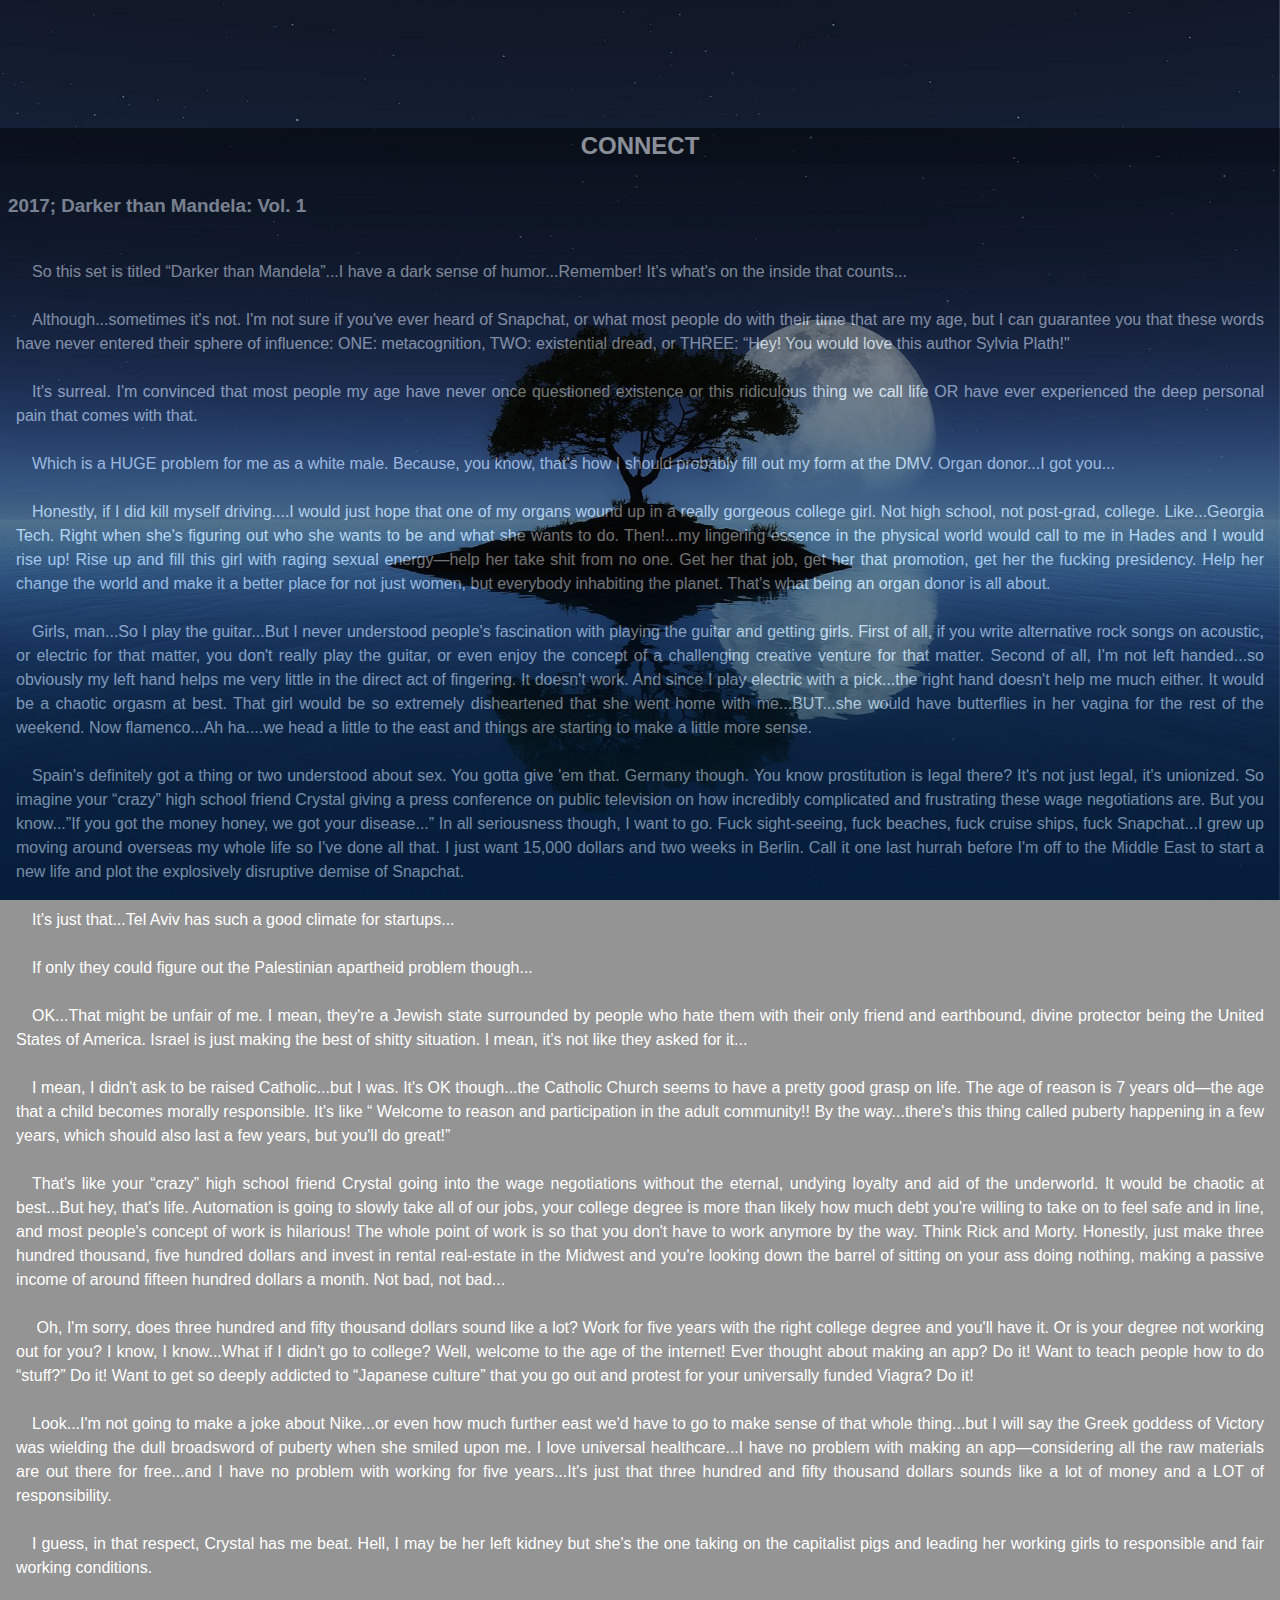
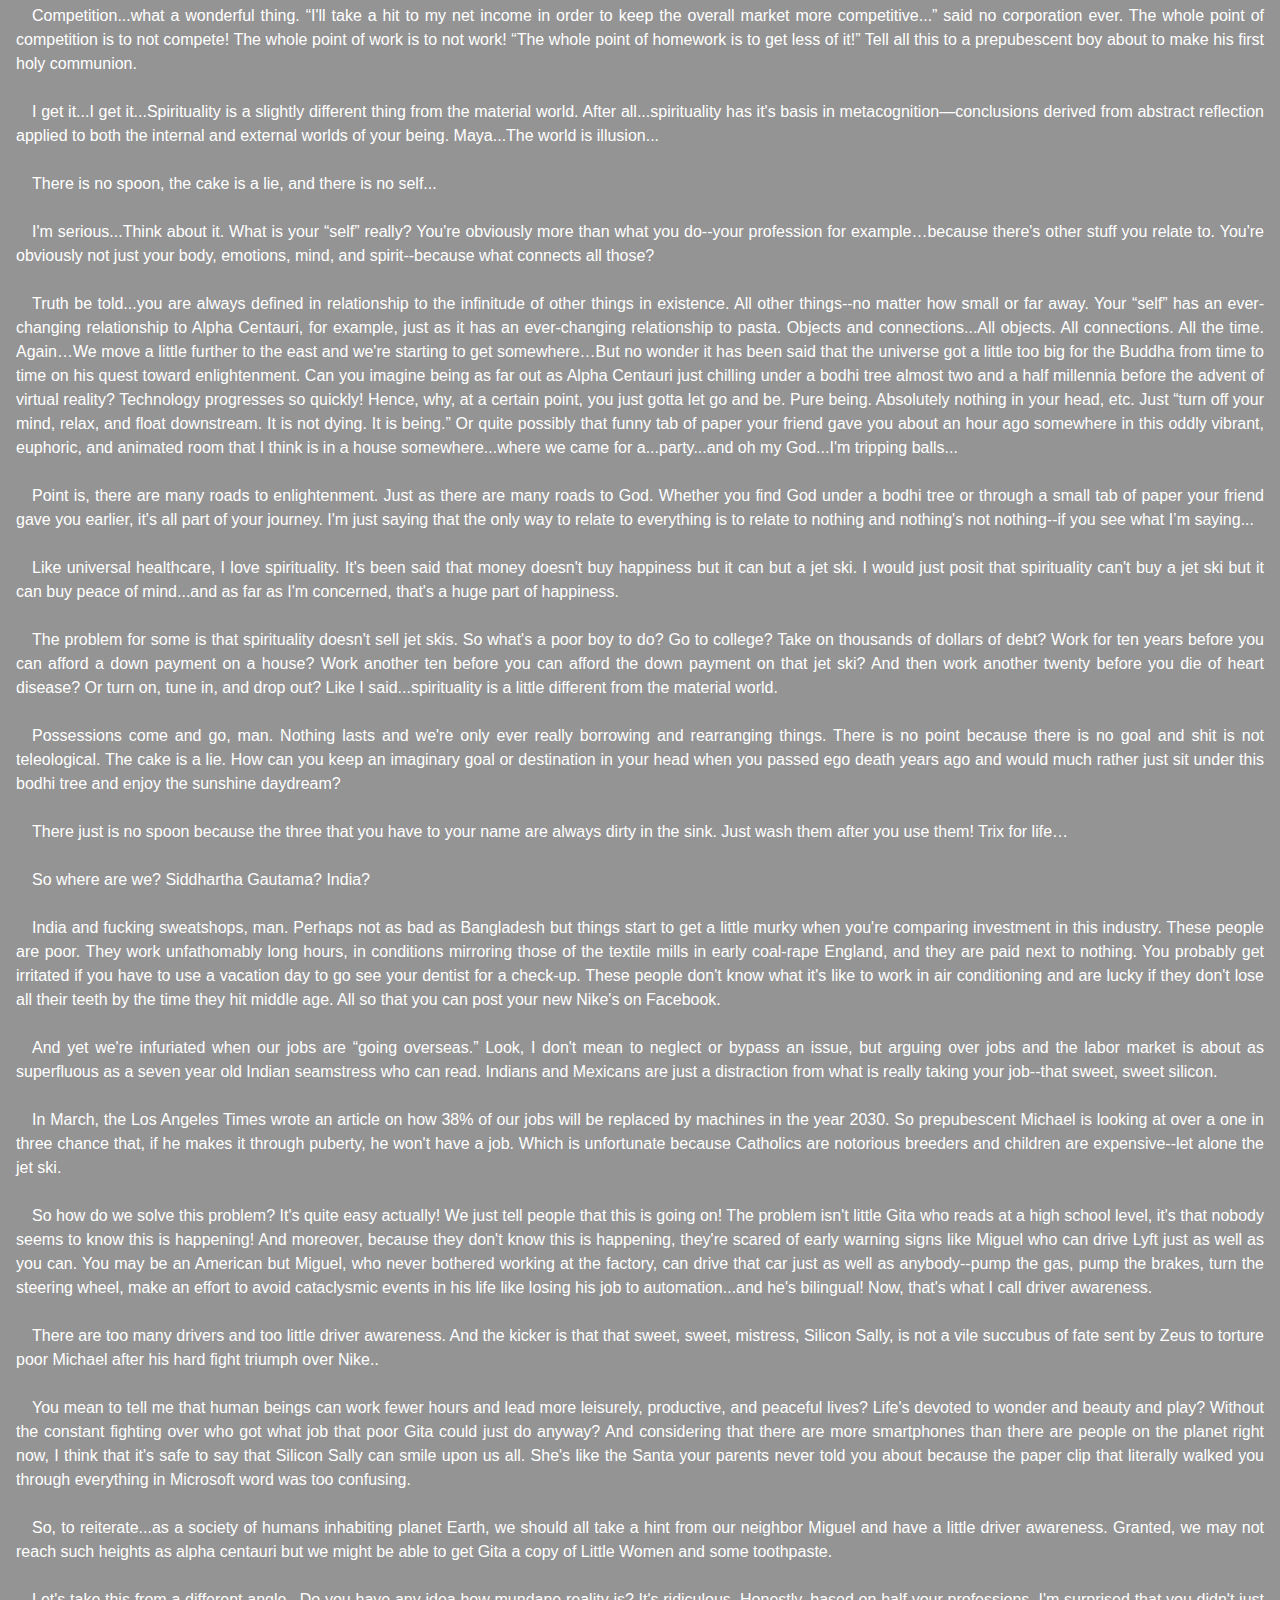
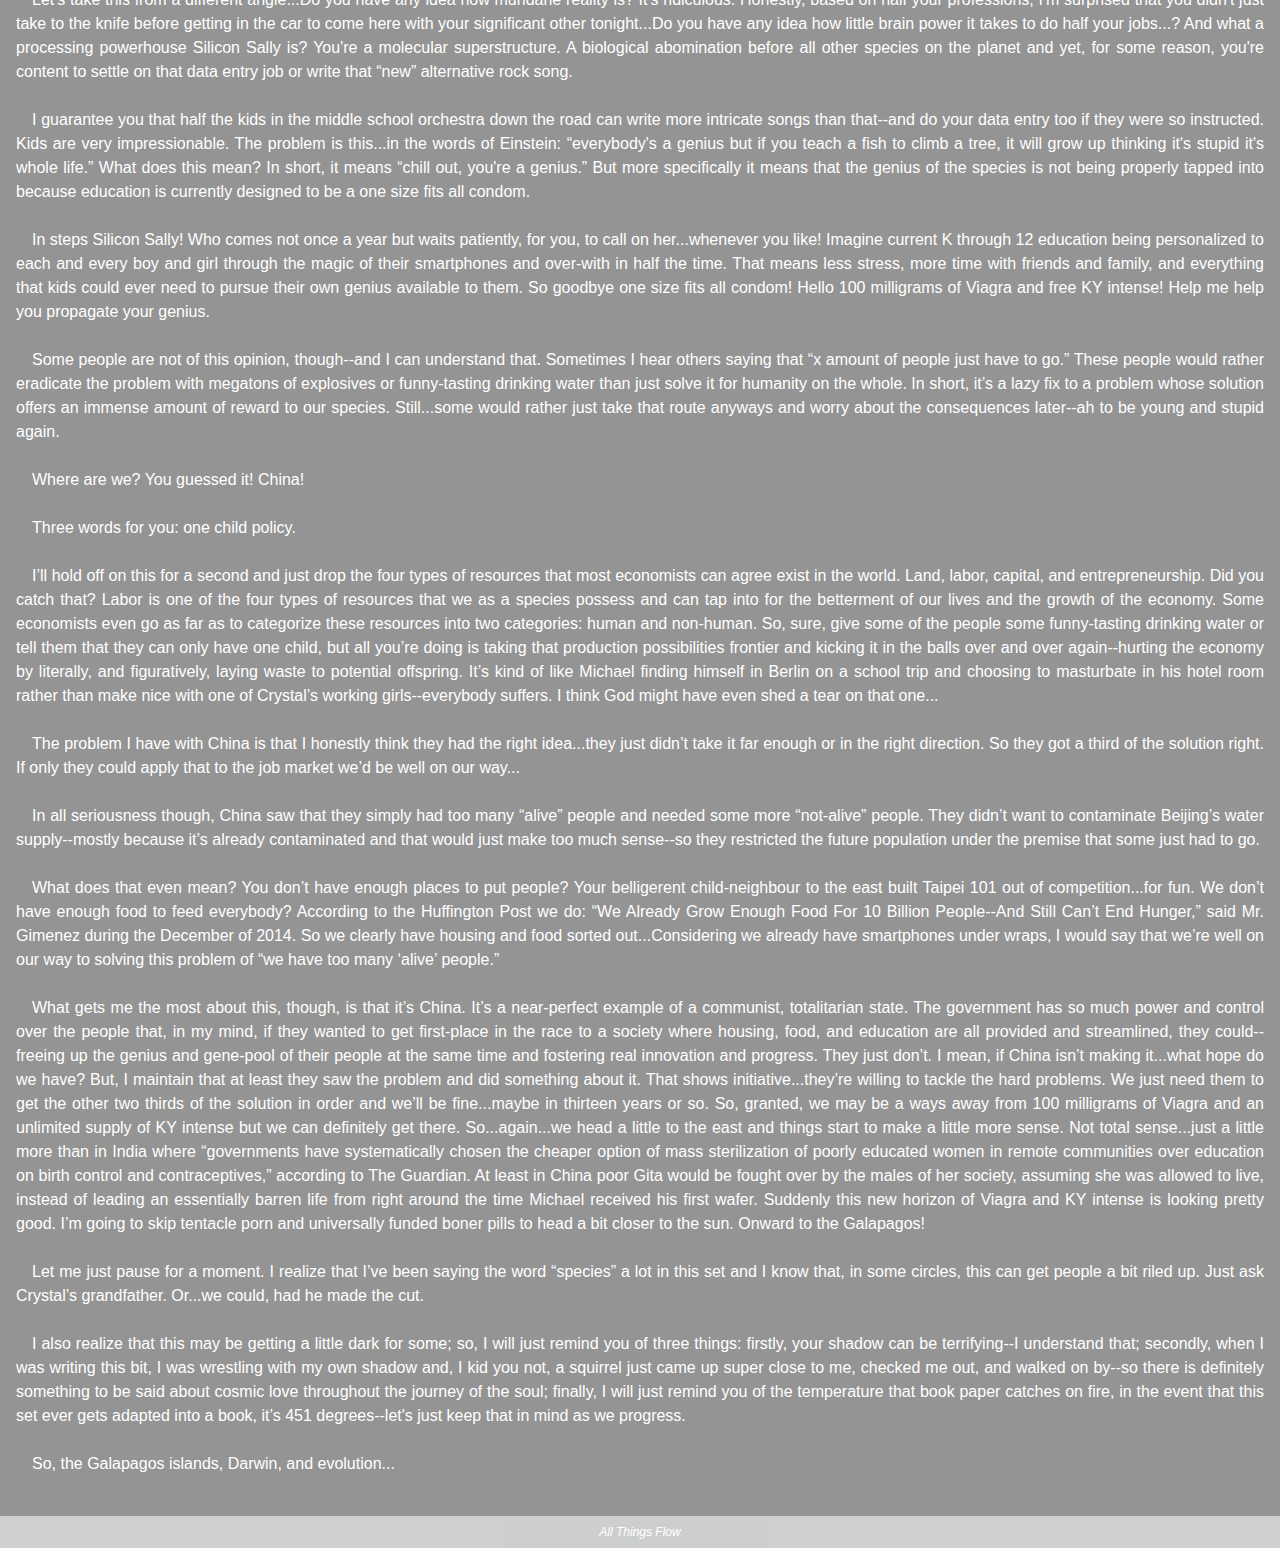
==== 2017DarkerThanMandelaVol1A.html @ faba7ce0 "Add files via upload" ====
<!DOCTYPE html>
<html>
  <head>
    <title>Psyberscenic-2017; Darker than Mandela: Vol. 1</title>
    <link href="bulma-main.css" style="text/css" rel="stylesheet">
    <meta charset="utf-8">
    <meta name="viewport" content="width=device-width, initial-scale=1">
  </head>
  <body style="width: 100% !important; height: 100% !important;">
    <div class="container">
      <!--banner-main-content-->
      <div class="columns is-size-7 is-gapless" style="padding: 0; margin: 0;">
        <div class="banner-main column is-gapless">
        </div>
      </div>
      <!--banner-main-menu-->
      <div class="columns is-mobile is-gapless is-multiline is-full" style="padding: 0; margin: 0;">
        <div class="banner-main-menu-links-content column is-mobile is-gapless is-full">
          <p class="is-size-4" id="banner-main-menu-links-content-menu">
            <a id="banner-main-menu-links-content-menu-link" style="text-decoration:none !important; text-decoration:none; color: #FFFFFF;">
              <b>CONNECT</b></a>
          </p>
        </div>
        <div class="banner-main-menu-links-content column is-mobile is-gapless is-full" id="banner-main-menu-links-content-downloads">
          <p class="banner-main-menu-links-content-sub is-size-7">
            <a href="mailto:downloads.allthingsflow@gmail.com" style="text-decoration:none !important; text-decoration:none; color: #FFFFFF;">
              FOR DOWNLOADS
            </a>
          </p>
        </div>
        <div class="banner-main-menu-links-content column is-mobile is-gapless is-full" id="banner-main-menu-links-content-facebook">
          <p class="banner-main-menu-links-content-sub is-size-7">
            <a href="https://www.facebook.com/psyberscenic/" target="_blank" style="text-decoration:none !important; text-decoration:none; color: #FFFFFF;">FRIENDS AND FAMILY</a>
          </p>
        </div>
        <div class="banner-main-menu-links-content column is-mobile is-gapless is-full" id="banner-main-menu-links-content-twitter">
          <p class="banner-main-menu-links-content-sub is-size-7">
            <a href="https://twitter.com/psyberscenic" target="_blank" style="text-decoration:none !important; text-decoration:none; color: #FFFFFF;">CURRENT</a>
          </p>
        </div>
        <div class="banner-main-menu-links-content column is-mobile is-gapless is-full" id="banner-main-menu-links-content-instagram">
          <p class="banner-main-menu-links-content-sub is-size-7">
            <a href="https://www.instagram.com/psyberscenic/" target="_blank" style="text-decoration:none !important; text-decoration:none; color: #FFFFFF;">EYE CANDY</a>
          </p>
        </div>
        <div class="banner-main-menu-links-content column is-mobile is-gapless is-full" id="banner-main-menu-links-content-youtube">
          <p class="banner-main-menu-links-content-sub is-size-7">
            <a href="https://www.youtube.com/watch?v=Fe9dLZZF5w0&list=PLVTET5bM8jOnYWqcmANobYBE0pEizly8f" target="_blank" style="text-decoration:none !important; text-decoration:none; color: #FFFFFF;">EAR CANDY</a>
          </p>
        </div>
        <div class="banner-main-menu-links-content column is-mobile is-gapless is-full" id="banner-main-menu-links-content-soundcloud">
          <p class="banner-main-menu-links-content-sub is-size-7">
            <a href="https://soundcloud.com/allthingsflow" target="_blank" style="text-decoration:none !important; text-decoration:none; color: #FFFFFF;">CURIOSER AND CURIOSER</a>
          </p>
        </div>
        <div class="banner-main-menu-links-content column is-mobile is-gapless is-full" id="banner-main-menu-links-content-alms">
          <p class="banner-main-menu-links-content-sub is-size-7">
            <a href="https://www.unicefusa.org/donate/support-unicef-usas-hurricane-relief-efforts-puerto-rico/32952" target="_blank" style="text-decoration:none !important; text-decoration:none; color: #FFA500;">ALMS</a>
          </p>
        </div>
        <div class="banner-main-menu-links-content column is-mobile is-gapless is-full" id="banner-main-menu-links-content-contact">
          <p class="banner-main-menu-links-content-sub is-size-7">
            <a href="mailto:contact.allthingsflow@gmail.com" style="text-decoration:none !important; text-decoration:none; color: #FFFFFF; color: #FFFFFF;">CONTACT</a>
          </p>
        </div>
      </div>
      <!--banner-main-menu-->
      <div class="columns is-mobile is-gapless is-multiline is-full" style="padding: 0; margin: 0;">
        <div class="article-content-0 column is-mobile is-gapless is-full">
          <div class="article-content-0-title is-size-7">
            <p class="article-content-0-title-content is-size7">
              <br />
              <b>2017; Darker than Mandela: Vol. 1</b><br />
            </p>
          </div>
          <div class="article-content-0-content is-size-7">
            <p class="article-content-0-content-content is-size-6">
              <br />
              &emsp;So this set is titled “Darker than Mandela”...I have a dark sense of humor...Remember! It's what's on the inside that counts...<br /><br />


              &emsp;Although...sometimes it's not. I'm not sure if you've ever heard of Snapchat, or what most people do with their time that are my age, but I can guarantee you that these words have never entered their sphere of influence: ONE: metacognition, TWO: existential dread, or THREE: “Hey! You would love this author Sylvia Plath!"<br /><br />

              &emsp;It's surreal. I'm convinced that most people my age have never once questioned existence or this ridiculous thing we call life OR have ever experienced the deep personal pain that comes with that.<br /><br />


              &emsp;Which is a HUGE problem for me as a white male. Because, you know, that's how I should probably fill out my form at the DMV. Organ donor...I got you...<br /><br />


              &emsp;Honestly, if I did kill myself driving....I would just hope that one of my organs wound up in a really gorgeous college girl. Not high school, not post-grad, college. Like...Georgia Tech. Right when she's figuring out who she wants to be and what she wants to do. Then!...my lingering essence in the physical world would call to me in Hades and I would rise up! Rise up and fill this girl with raging sexual energy—help her take shit from no one. Get her that job, get her that promotion, get her the fucking presidency. Help her change the world and make it a better place for not just women, but everybody inhabiting the planet. That's what being an organ donor is all about.<br /><br />


              &emsp;Girls, man...So I play the guitar...But I never understood people's fascination with playing the guitar and getting girls. First of all, if you write alternative rock songs on acoustic, or electric for that matter, you don't really play the guitar, or even enjoy the concept of a challenging creative venture for that matter. Second of all, I'm not left handed...so obviously my left hand helps me very little in the direct act of fingering. It doesn't work. And since I play electric with a pick...the right hand doesn't help me much either. It would be a chaotic orgasm at best. That girl would be so extremely disheartened that she went home with me...BUT...she would have butterflies in her vagina for the rest of the weekend. Now flamenco...Ah ha....we head a little to the east and things are starting to make a little more sense.<br /><br />


              &emsp;Spain's definitely got a thing or two understood about sex. You gotta give 'em that. Germany though. You know prostitution is legal there? It's not just legal, it's unionized. So imagine your “crazy” high school friend Crystal giving a press conference on public television on how incredibly complicated and frustrating these wage negotiations are. But you know...”If you got the money honey, we got your disease...” In all seriousness though, I want to go. Fuck sight-seeing, fuck beaches, fuck cruise ships, fuck Snapchat...I grew up moving around overseas my whole life so I've done all that. I just want 15,000 dollars and two weeks in Berlin. Call it one last hurrah before I'm off to the Middle East to start a new life and plot the explosively disruptive demise of Snapchat.<br /><br />


              &emsp;It's just that...Tel Aviv has such a good climate for startups...<br /><br />


              &emsp;If only they could figure out the Palestinian apartheid problem though...<br /><br />


              &emsp;OK...That might be unfair of me. I mean, they're a Jewish state surrounded by people who hate them with their only friend and earthbound, divine protector being the United States of America. Israel is just making the best of shitty situation. I mean, it's not like they asked for it...<br /><br />


              &emsp;I mean, I didn't ask to be raised Catholic...but I was. It's OK though...the Catholic Church seems to have a pretty good grasp on life. The age of reason is 7 years old—the age that a child becomes morally responsible. It's like “ Welcome to reason and participation in the adult community!! By the way...there's this thing called puberty happening in a few years, which should also last a few years, but you'll do great!”<br /><br />


              &emsp;That's like your “crazy” high school friend Crystal going into the wage negotiations without the eternal, undying loyalty and aid of the underworld. It would be chaotic at best...But hey, that's life. Automation is going to slowly take all of our jobs, your college degree is more than likely how much debt you're willing to take on to feel safe and in line, and most people's concept of work is hilarious! The whole point of work is so that you don't have to work anymore by the way. Think Rick and Morty. Honestly, just make three hundred thousand, five hundred dollars and invest in rental real-estate in the Midwest and you're looking down the barrel of sitting on your ass doing nothing, making a passive income of around fifteen hundred dollars a month. Not bad, not bad...<br /><br />


              &emsp;  Oh, I'm sorry, does three hundred and fifty thousand dollars sound like a lot? Work for five years with the right college degree and you'll have it. Or is your degree not working out for you? I know, I know...What if I didn't go to college? Well, welcome to the age of the internet! Ever thought about making an app? Do it! Want to teach people how to do “stuff?” Do it! Want to get so deeply addicted to “Japanese culture” that you go out and protest for your universally funded Viagra? Do it!<br /><br />


              &emsp;Look...I'm not going to make a joke about Nike...or even how much further east we'd have to go to make sense of that whole thing...but I will say the Greek goddess of Victory was wielding the dull broadsword of puberty when she smiled upon me. I love universal healthcare...I have no problem with making an app—considering all the raw materials are out there for free...and I have no problem with working for five years...It's just that three hundred and fifty thousand dollars sounds like a lot of money and a LOT of responsibility.<br /><br />


              &emsp;I guess, in that respect, Crystal has me beat. Hell, I may be her left kidney but she's the one taking on the capitalist pigs and leading her working girls to responsible and fair working conditions.<br /><br />


              &emsp;Competition...what a wonderful thing. “I'll take a hit to my net income in order to keep the overall market more competitive...” said no corporation ever. The whole point of competition is to not compete! The whole point of work is to not work! “The whole point of homework is to get less of it!” Tell all this to a prepubescent boy about to make his first holy communion.<br /><br />


              &emsp;I get it...I get it...Spirituality is a slightly different thing from the material world. After all...spirituality has it's basis in metacognition—conclusions derived from abstract reflection applied to both the internal and external worlds of your being. Maya...The world is illusion...<br /><br />


              &emsp;There is no spoon, the cake is a lie, and there is no self...<br /><br />


              &emsp;I'm serious...Think about it. What is your “self” really? You're obviously more than what you do--your profession for example…because there's other stuff you relate to. You're obviously not just your body, emotions, mind, and spirit--because what connects all those?<br /><br />


              &emsp;Truth be told...you are always defined in relationship to the infinitude of other things in existence. All other things--no matter how small or far away. Your “self” has an ever-changing relationship to Alpha Centauri, for example, just as it has an ever-changing relationship to pasta. Objects and connections...All objects. All connections. All the time. Again…We move a little further to the east and we're starting to get somewhere…But no wonder it has been said that the universe got a little too big for the Buddha from time to time on his quest toward enlightenment. Can you imagine being as far out as Alpha Centauri just chilling under a bodhi tree almost two and a half millennia before the advent of virtual reality? Technology progresses so quickly! Hence, why, at a certain point, you just gotta let go and be. Pure being. Absolutely nothing in your head, etc. Just “turn off your mind, relax, and float downstream. It is not dying. It is being.” Or quite possibly that funny tab of paper your friend gave you about an hour ago somewhere in this oddly vibrant, euphoric, and animated room that I think is in a house somewhere...where we came for a...party...and oh my God...I'm tripping balls...
              <br /><br />

              &emsp;Point is, there are many roads to enlightenment. Just as there are many roads to God. Whether you find God under a bodhi tree or through a small tab of paper your friend gave you earlier, it's all part of your journey. I'm just saying that the only way to relate to everything is to relate to nothing and nothing's not nothing--if you see what I’m saying...<br /><br />


              &emsp;Like universal healthcare, I love spirituality. It's been said that money doesn't buy happiness but it can but a jet ski. I would just posit that spirituality can't buy a jet ski but it can buy peace of mind...and as far as I'm concerned, that's a huge part of happiness.<br /><br />


              &emsp;The problem for some is that spirituality doesn't sell jet skis. So what's a poor boy to do? Go to college? Take on thousands of dollars of debt? Work for ten years before you can afford a down payment on a house? Work another ten before you can afford the down payment on that jet ski? And then work another twenty before you die of heart disease? Or turn on, tune in, and drop out? Like I said...spirituality is a little different from the material world.<br /><br />


              &emsp;Possessions come and go, man. Nothing lasts and we're only ever really borrowing and rearranging things. There is no point because there is no goal and shit is not teleological. The cake is a lie. How can you keep an imaginary goal or destination in your head when you passed ego death years ago and would much rather just sit under this bodhi tree and enjoy the sunshine daydream?<br /><br />


              &emsp;There just is no spoon because the three that you have to your name are always dirty in the sink. Just wash them after you use them! Trix for life…<br /><br />


              &emsp;So where are we? Siddhartha Gautama? India?<br /><br />


              &emsp;India and fucking sweatshops, man. Perhaps not as bad as Bangladesh but things start to get a little murky when you're comparing investment in this industry. These people are poor. They work unfathomably long hours, in conditions mirroring those of the textile mills in early coal-rape England, and they are paid next to nothing. You probably get irritated if you have to use a vacation day to go see your dentist for a check-up. These people don't know what it's like to work in air conditioning and are lucky if they don't lose all their teeth by the time they hit middle age. All so that you can post your new Nike's on Facebook.<br /><br />


              &emsp;And yet we're infuriated when our jobs are “going overseas.” Look, I don't mean to neglect or bypass an issue, but arguing over jobs and the labor market is about as superfluous as a seven year old Indian seamstress who can read. Indians and Mexicans are just a distraction from what is really taking your job--that sweet, sweet silicon.<br /><br />


              &emsp;In March, the Los Angeles Times wrote an article on how 38% of our jobs will be replaced by machines in the year 2030. So prepubescent Michael is looking at over a one in three chance that, if he makes it through puberty, he won't have a job. Which is unfortunate because Catholics are notorious breeders and children are expensive--let alone the jet ski.<br /><br />


              &emsp;So how do we solve this problem? It's quite easy actually! We just tell people that this is going on! The problem isn't little Gita who reads at a high school level, it's that nobody seems to know this is happening! And moreover, because they don't know this is happening, they're scared of early warning signs like Miguel who can drive Lyft just as well as you can. You may be an American but Miguel, who never bothered working at the factory, can drive that car just as well as anybody--pump the gas, pump the brakes, turn the steering wheel, make an effort to avoid cataclysmic events in his life like losing his job to automation...and he's bilingual! Now, that's what I call driver awareness.<br /><br />


              &emsp;There are too many drivers and too little driver awareness. And the kicker is that that sweet, sweet, mistress, Silicon Sally, is not a vile succubus of fate sent by Zeus to torture poor Michael after his hard fight triumph over Nike..<br /><br />


              &emsp;You mean to tell me that human beings can work fewer hours and lead more leisurely, productive, and peaceful lives? Life's devoted to wonder and beauty and play? Without the constant fighting over who got what job that poor Gita could just do anyway? And considering that there are more smartphones than there are people on the planet right now, I think that it's safe to say that Silicon Sally can smile upon us all. She's like the Santa your parents never told you about because the paper clip that literally walked you through everything in Microsoft word was too confusing.<br /><br />


              &emsp;So, to reiterate...as a society of humans inhabiting planet Earth, we should all take a hint from our neighbor Miguel and have a little driver awareness. Granted, we may not reach such​ heights as alpha centauri but we might be able to get Gita a copy of Little Women and some toothpaste.<br /><br />


              &emsp;Let's take this from a different angle...Do you have any idea how mundane reality is? It's ridiculous. Honestly, based on half your professions, I'm surprised that you didn't just take to the knife before getting in the car to come here with your significant other tonight...Do you have any idea how little brain power it takes to do half your jobs...? And what a processing powerhouse Silicon Sally is? You're a molecular superstructure. A biological abomination before all other species on the planet and yet, for some reason, you're content to settle on that data entry job or write that “new” alternative rock song.<br /><br />


              &emsp;I guarantee you that half the kids in the middle school orchestra down the road can write more intricate songs than that--and do your data entry too if they were so instructed. Kids are very impressionable. The problem is this...in the words of Einstein: “everybody's a genius but if you teach a fish to climb a tree, it will grow up thinking it's stupid it's whole life.” What does this mean? In short, it means “chill out, you're a genius.” But more specifically it means that the genius of the species is not being properly tapped into because education is currently designed to be a one size fits all condom.<br /><br />


              &emsp;In steps Silicon Sally! Who comes not once a year but waits patiently, for you, to call on her...whenever you like! Imagine current K through 12 education being personalized to each and every boy and girl through the magic of their smartphones and over-with in half the time. That means less stress, more time with friends and family, and everything that kids could ever need to pursue their own genius available to them. So goodbye one size fits all condom! Hello 100 milligrams of Viagra and free KY intense! Help me help you propagate your genius.<br /><br />


              &emsp;Some people are not of this opinion, though--and I can understand that. Sometimes I hear others saying that “x amount of people just have to go.” These people would rather eradicate the problem with megatons of explosives or funny-tasting drinking water than just solve it for humanity on the whole. In short, it’s a lazy fix to a problem whose solution offers an immense amount of reward to our species. Still...some would rather just take that route anyways and worry about the consequences later--ah to be young and stupid again.<br /><br />


              &emsp;Where are we? You guessed it! China!<br /><br />


              &emsp;Three words for you: one child policy.<br /><br />


              &emsp;I’ll hold off on this for a second and just drop the four types of resources that most economists can agree exist in the world. Land, labor, capital, and entrepreneurship. Did you catch that? Labor is one of the four types of resources that we as a species possess and can tap into for the betterment of our lives and the growth of the economy. Some economists even go as far as to categorize these resources into two categories: human and non-human. So, sure, give some of the people some funny-tasting drinking water or tell them that they can only have one child, but all you’re doing is taking that production possibilities frontier and kicking it in the balls over and over again--hurting the economy by literally, and figuratively, laying waste to potential offspring. It’s kind of like Michael finding himself in Berlin on a school trip and choosing to masturbate in his hotel room rather than make nice with one of Crystal’s working girls--everybody suffers. I think God might have even shed a tear on that one...
              <br /><br />

              &emsp;The problem I have with China is that I honestly think they had the right idea...they just didn’t take it far enough or in the right direction. So they got a third of the solution right. If only they could apply that to the job market we’d be well on our way...<br /><br />


              &emsp;In all seriousness though, China saw that they simply had too many “alive” people and needed some more “not-alive” people. They didn’t want to contaminate Beijing’s water supply--mostly because it’s already contaminated and that would just make too much sense--so they restricted the future population under the premise that some just had to go.<br /><br />


              &emsp;What does that even mean? You don’t have enough places to put people? Your belligerent child-neighbour to the east built Taipei 101 out of competition...for fun. We don’t have enough food to feed everybody? According to the Huffington Post we do: “We Already Grow Enough Food For 10 Billion People--And Still Can’t End Hunger,” said Mr. Gimenez during the December of 2014. So we clearly have housing and food sorted out...Considering we already have smartphones under wraps, I would say that we’re well on our way to solving this problem of “we have too many ‘alive’ people.”<br /><br />


              &emsp;What gets me the most about this, though, is that it’s China. It’s a near-perfect example of a communist, totalitarian state. The government has so much power and control over the people that, in my mind, if they wanted to get first-place in the race to a society where housing, food, and education are all provided and streamlined, they could--freeing up the genius and gene-pool of their people at the same time and fostering real innovation and progress. They just don’t. I mean, if China isn’t making it...what hope do we have? But, I maintain that at least they saw the problem and did something about it. That shows initiative...they’re willing to tackle the hard problems. We just need them to get the other two thirds of the solution in order and we’ll be fine...maybe in thirteen years or so. So, granted, we may be a ways away from 100 milligrams of Viagra and an unlimited supply of KY intense but we can definitely get there.
              So...again...we head a little to the east and things start to make a little more sense. Not total sense...just a little more than in India where “governments have systematically chosen the cheaper option of mass sterilization of poorly educated women in remote communities over education on birth control and contraceptives,” according to The Guardian. At least in China poor Gita would be fought over by the males of her society, assuming she was allowed to live, instead of leading an essentially barren life from right around the time Michael received his first wafer. Suddenly this new horizon of Viagra and KY intense is looking pretty good.  I’m going to skip tentacle porn and universally funded boner pills to head a bit closer to the sun. Onward to the Galapagos!<br /><br />


              &emsp;Let me just pause for a moment. I realize that I’ve been saying the word “species” a lot in this set and I know that, in some circles, this can get people a bit riled up. Just ask Crystal’s grandfather. Or...we could, had he made the cut.<br /><br />


              &emsp;I also realize that this may be getting a little dark for some; so, I will just remind you of three things: firstly, your shadow can be terrifying--I understand that; secondly, when I was writing this bit, I was wrestling with my own shadow and, I kid you not, a squirrel just came up super close to me, checked me out, and walked on by--so there is definitely something to be said about cosmic love throughout the journey of the soul; finally, I will just remind you of the temperature that book paper catches on fire, in the event that this set ever gets adapted into a book, it’s 451 degrees--let's just keep that in mind as we progress.<br /><br />


              &emsp;So, the Galapagos islands, Darwin, and evolution...<br /><br />
            </p>
          </div>
        </div>
      </div>
      <div class="banner-bottom column is-gapless">
        <p class="banner-bottom-content">
          <a href="index.html" style="text-decoration:none !important; text-decoration:none; color: #FFFFFF; color: #FFFFFF;">All Things Flow</a>
        </p>
      </div>
    </div>
    <script src="https://code.jquery.com/jquery-3.2.0.js"></script>
    <script src="index.js"></script>
  </body>
</html>
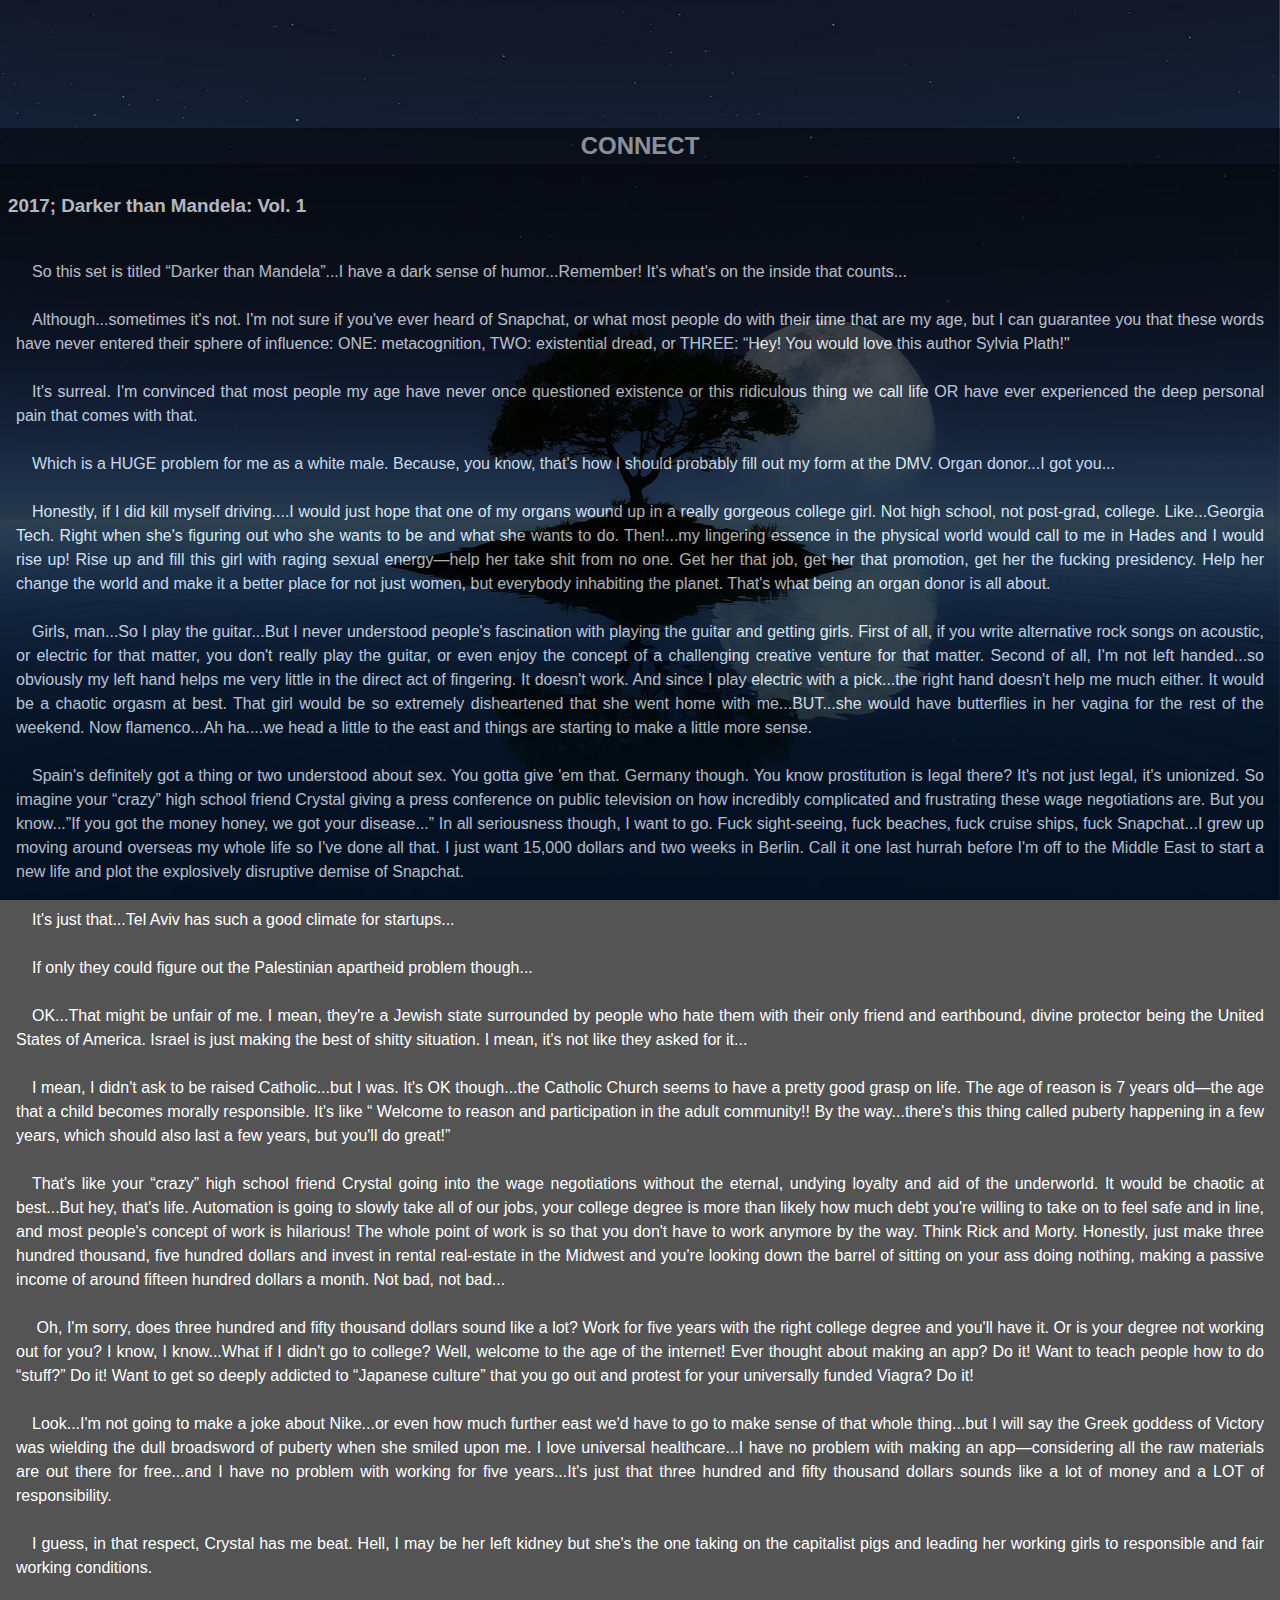
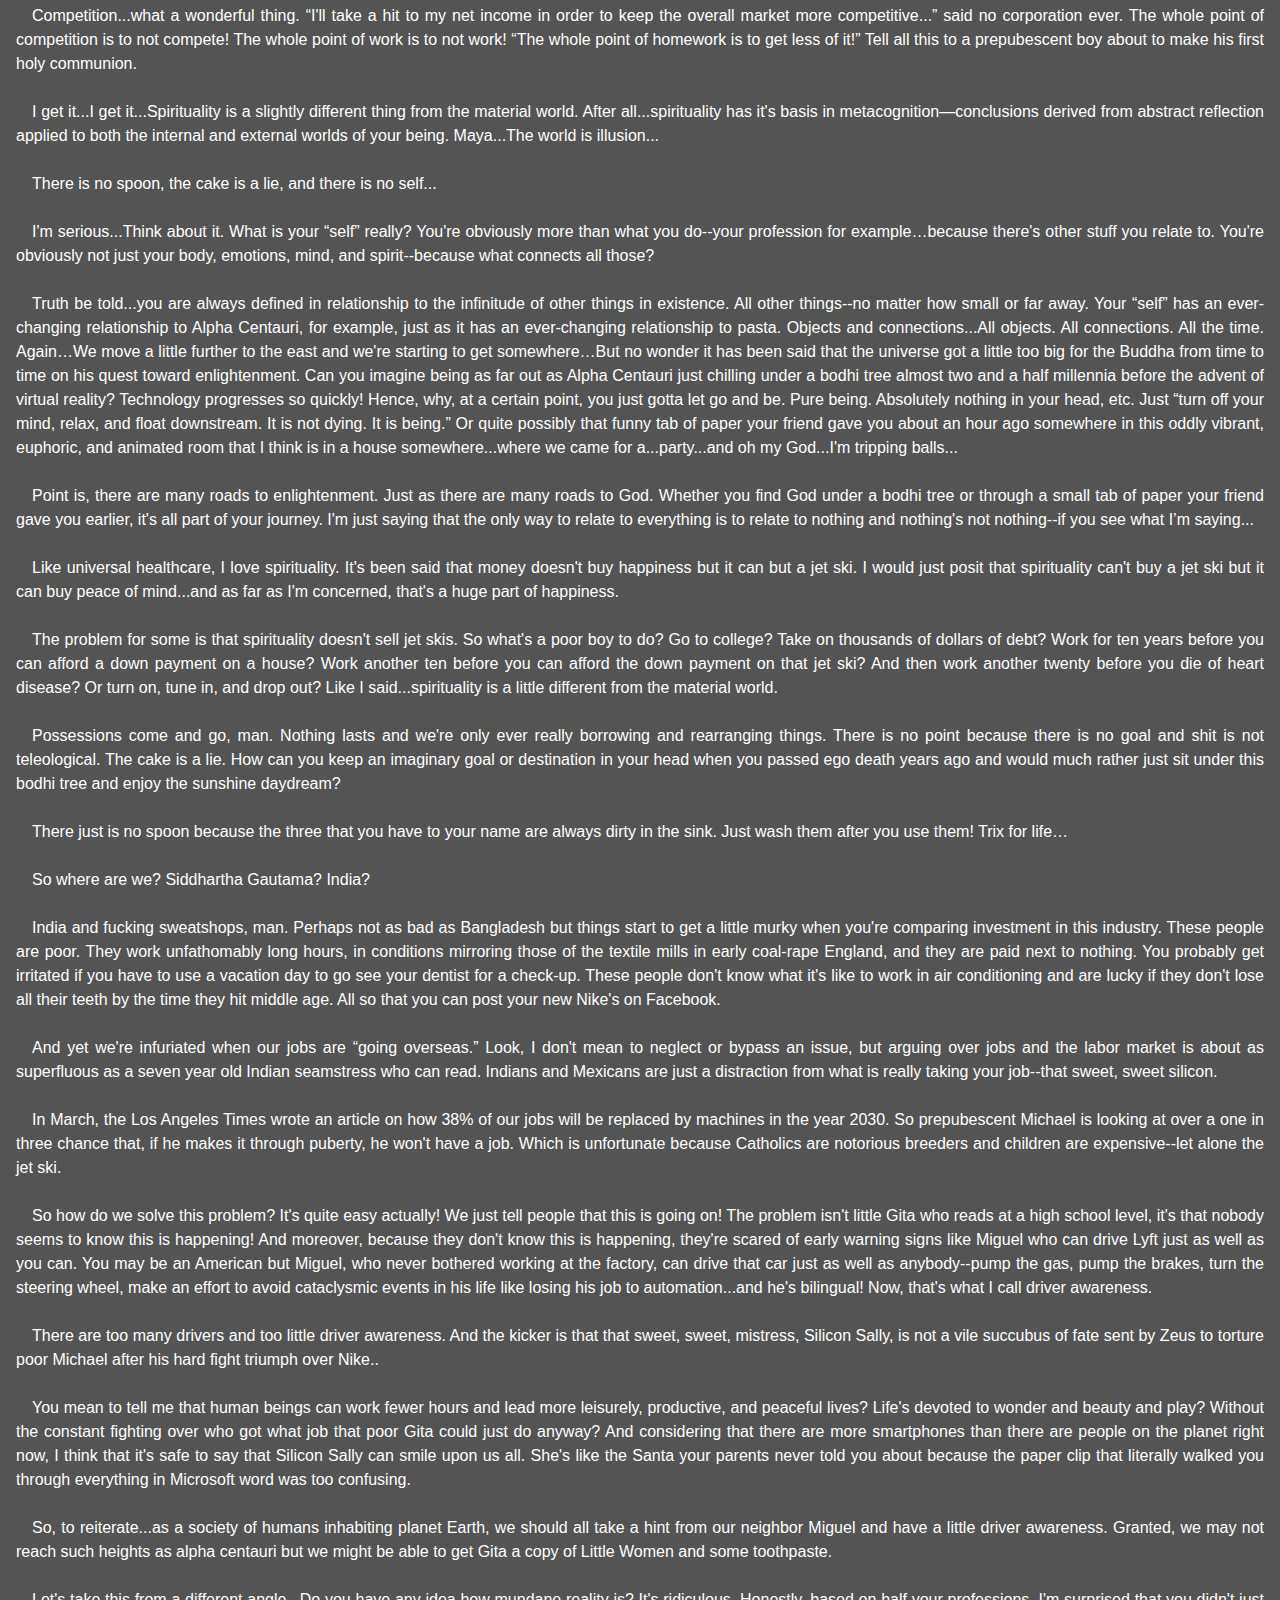
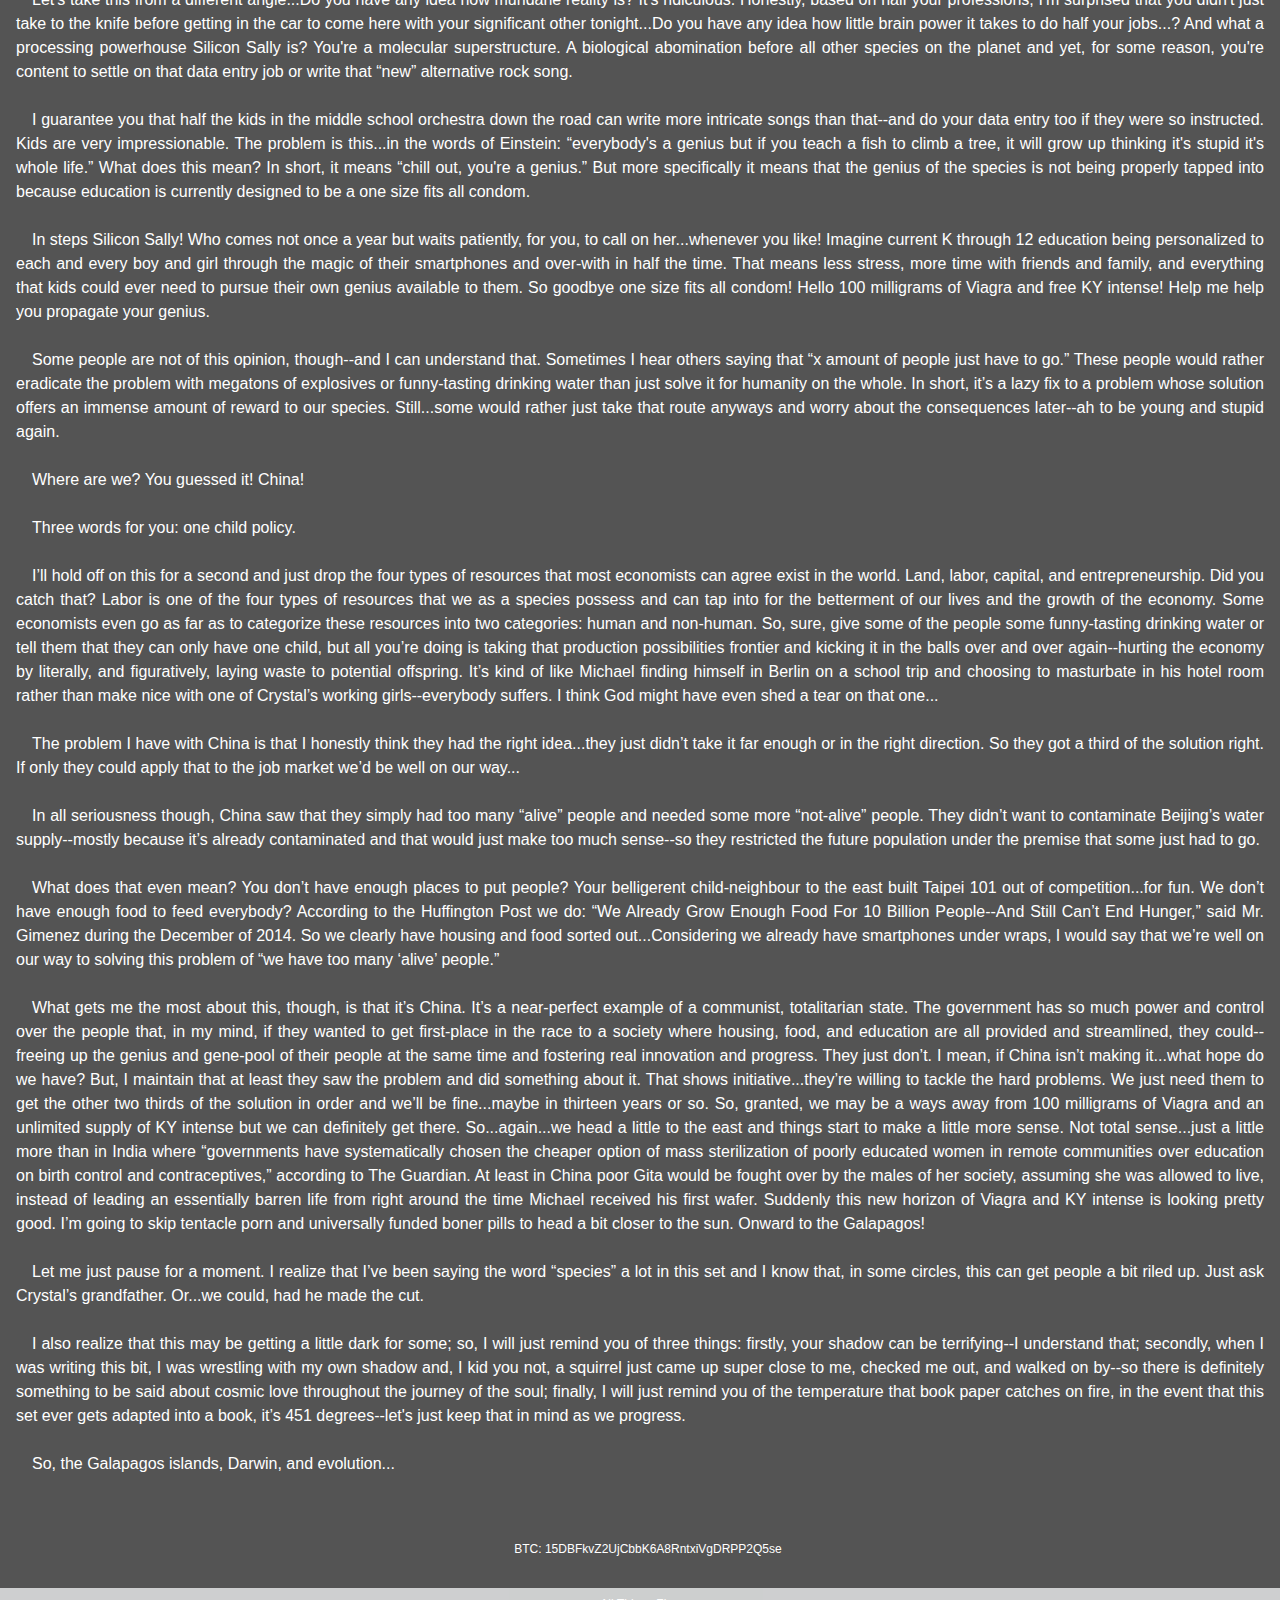
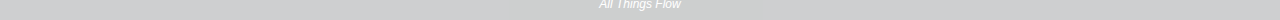
==== commit 6dc25aa6: "Add files via upload" ====
--- a/2017DarkerThanMandelaVol1A.html
+++ b/2017DarkerThanMandelaVol1A.html
@@ -1,7 +1,7 @@
 <!DOCTYPE html>
 <html>
   <head>
-    <title>Psyberscenic-2017; Darker than Mandela: Vol. 1</title>
+    <title>Psyberscenic\2017; Darker than Mandela: Vol. 1</title>
     <link href="bulma-main.css" style="text/css" rel="stylesheet">
     <meta charset="utf-8">
     <meta name="viewport" content="width=device-width, initial-scale=1">
@@ -214,7 +214,31 @@
               &emsp;I also realize that this may be getting a little dark for some; so, I will just remind you of three things: firstly, your shadow can be terrifying--I understand that; secondly, when I was writing this bit, I was wrestling with my own shadow and, I kid you not, a squirrel just came up super close to me, checked me out, and walked on by--so there is definitely something to be said about cosmic love throughout the journey of the soul; finally, I will just remind you of the temperature that book paper catches on fire, in the event that this set ever gets adapted into a book, it’s 451 degrees--let's just keep that in mind as we progress.<br /><br />
 
 
-              &emsp;So, the Galapagos islands, Darwin, and evolution...<br /><br />
+              &emsp;So, the Galapagos islands, Darwin, and evolution...<br />
+            </p>
+          </div>
+        </div>
+        <div class="article-content-0 column is-mobile is-gapless is-full" style="max-height: 3rem !important;">
+          <div class="article-content-0-title is-size-7" style="padding-left: 1rem;">
+            <div class="a2a_kit a2a_kit_size_32 a2a_default_style">
+              <a class="a2a_button_facebook"></a>
+              <a class="a2a_button_twitter"></a>
+              <a class="a2a_button_google_plus"></a>
+              <a class="a2a_button_reddit"></a>
+              <a class="a2a_button_blogger_post"></a>
+              <a class="a2a_button_tumblr"></a>
+              <a class="a2a_button_pinterest"></a>
+              <a class="a2a_button_vk"></a>
+              <a class="a2a_button_linkedin"></a>
+              <a class="a2a_button_stumbleupon"></a>
+              <a class="a2a_button_email"></a>
+            </div>
+          </div>
+        </div>
+        <div class="article-content-0 column is-mobile is-gapless is-full" style="max-height: 3rem !important;">
+          <div class="article-content-0-title is-size-7" style="padding-left: 1rem;">
+            <p id="BTC">
+              BTC: 15DBFkvZ2UjCbbK6A8RntxiVgDRPP2Q5se
             </p>
           </div>
         </div>
@@ -225,6 +249,7 @@
         </p>
       </div>
     </div>
+    <script async src="https://static.addtoany.com/menu/page.js"></script>
     <script src="https://code.jquery.com/jquery-3.2.0.js"></script>
     <script src="index.js"></script>
   </body>
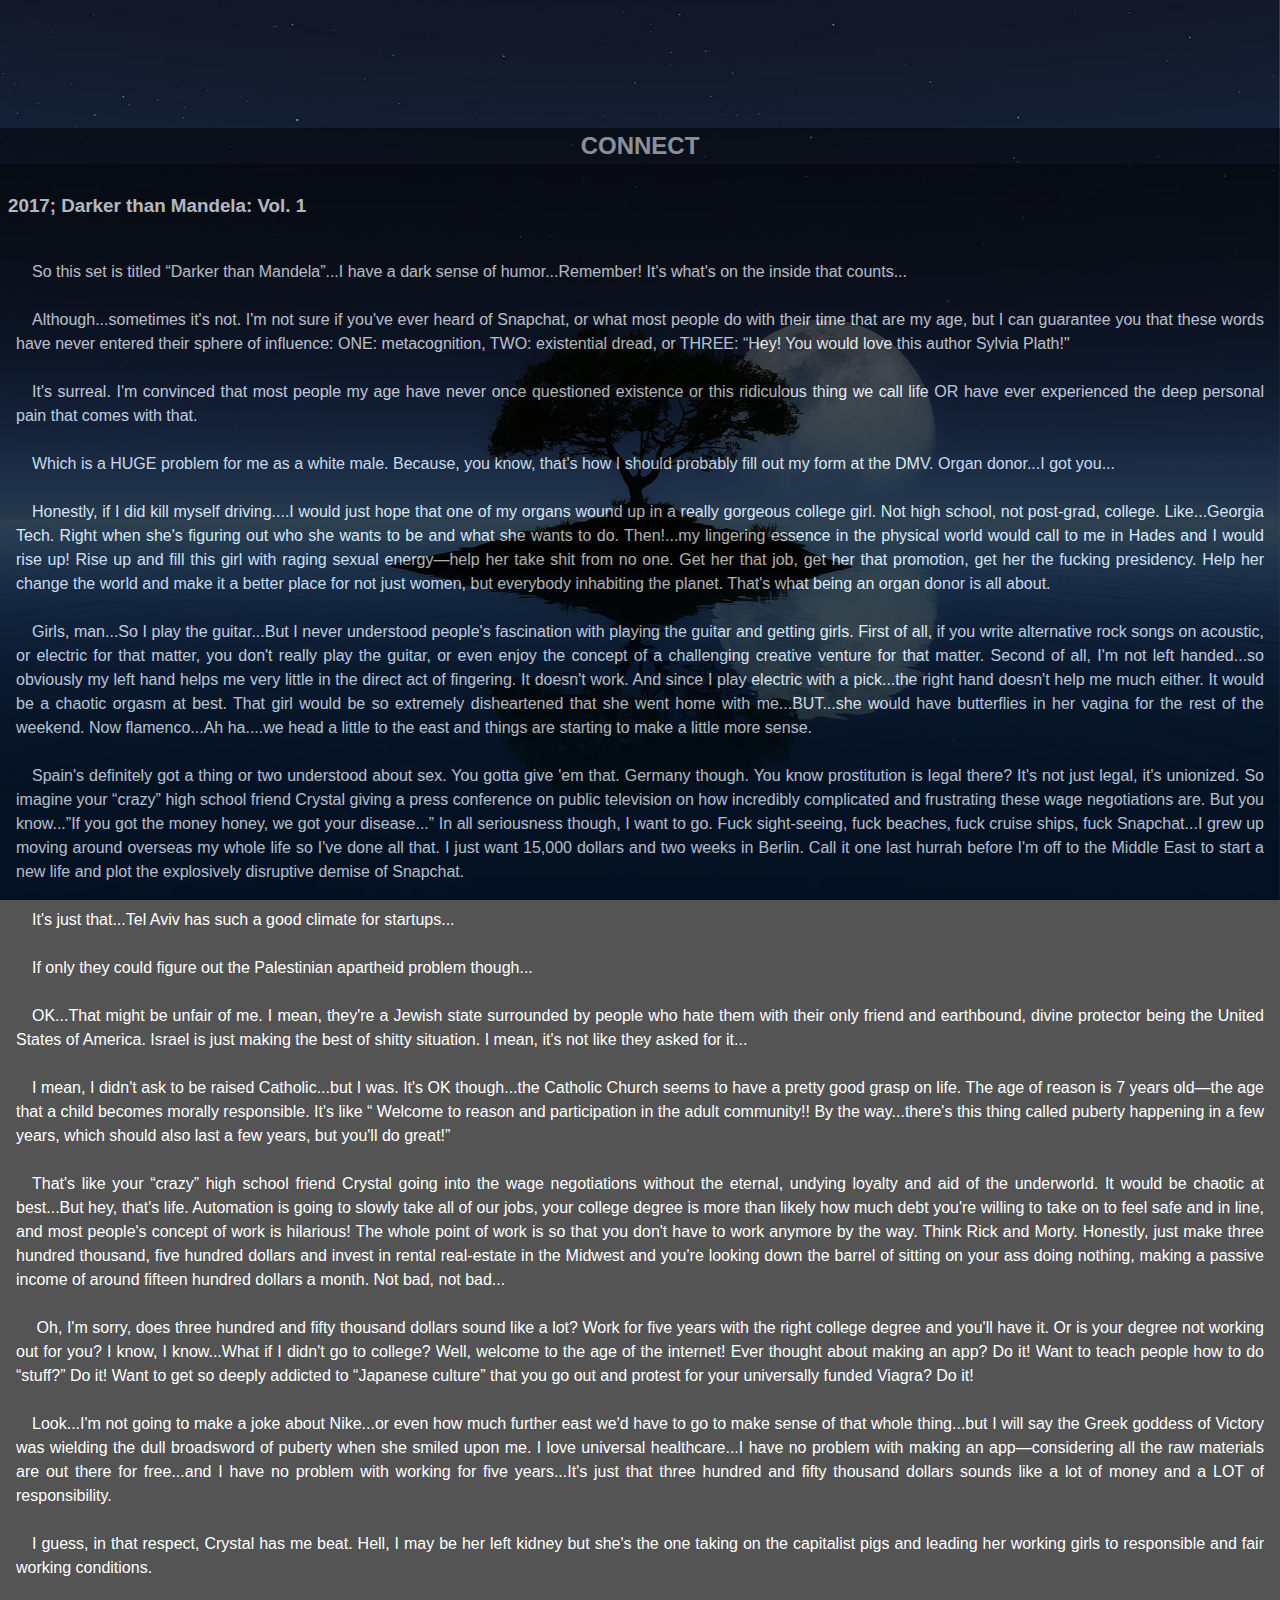
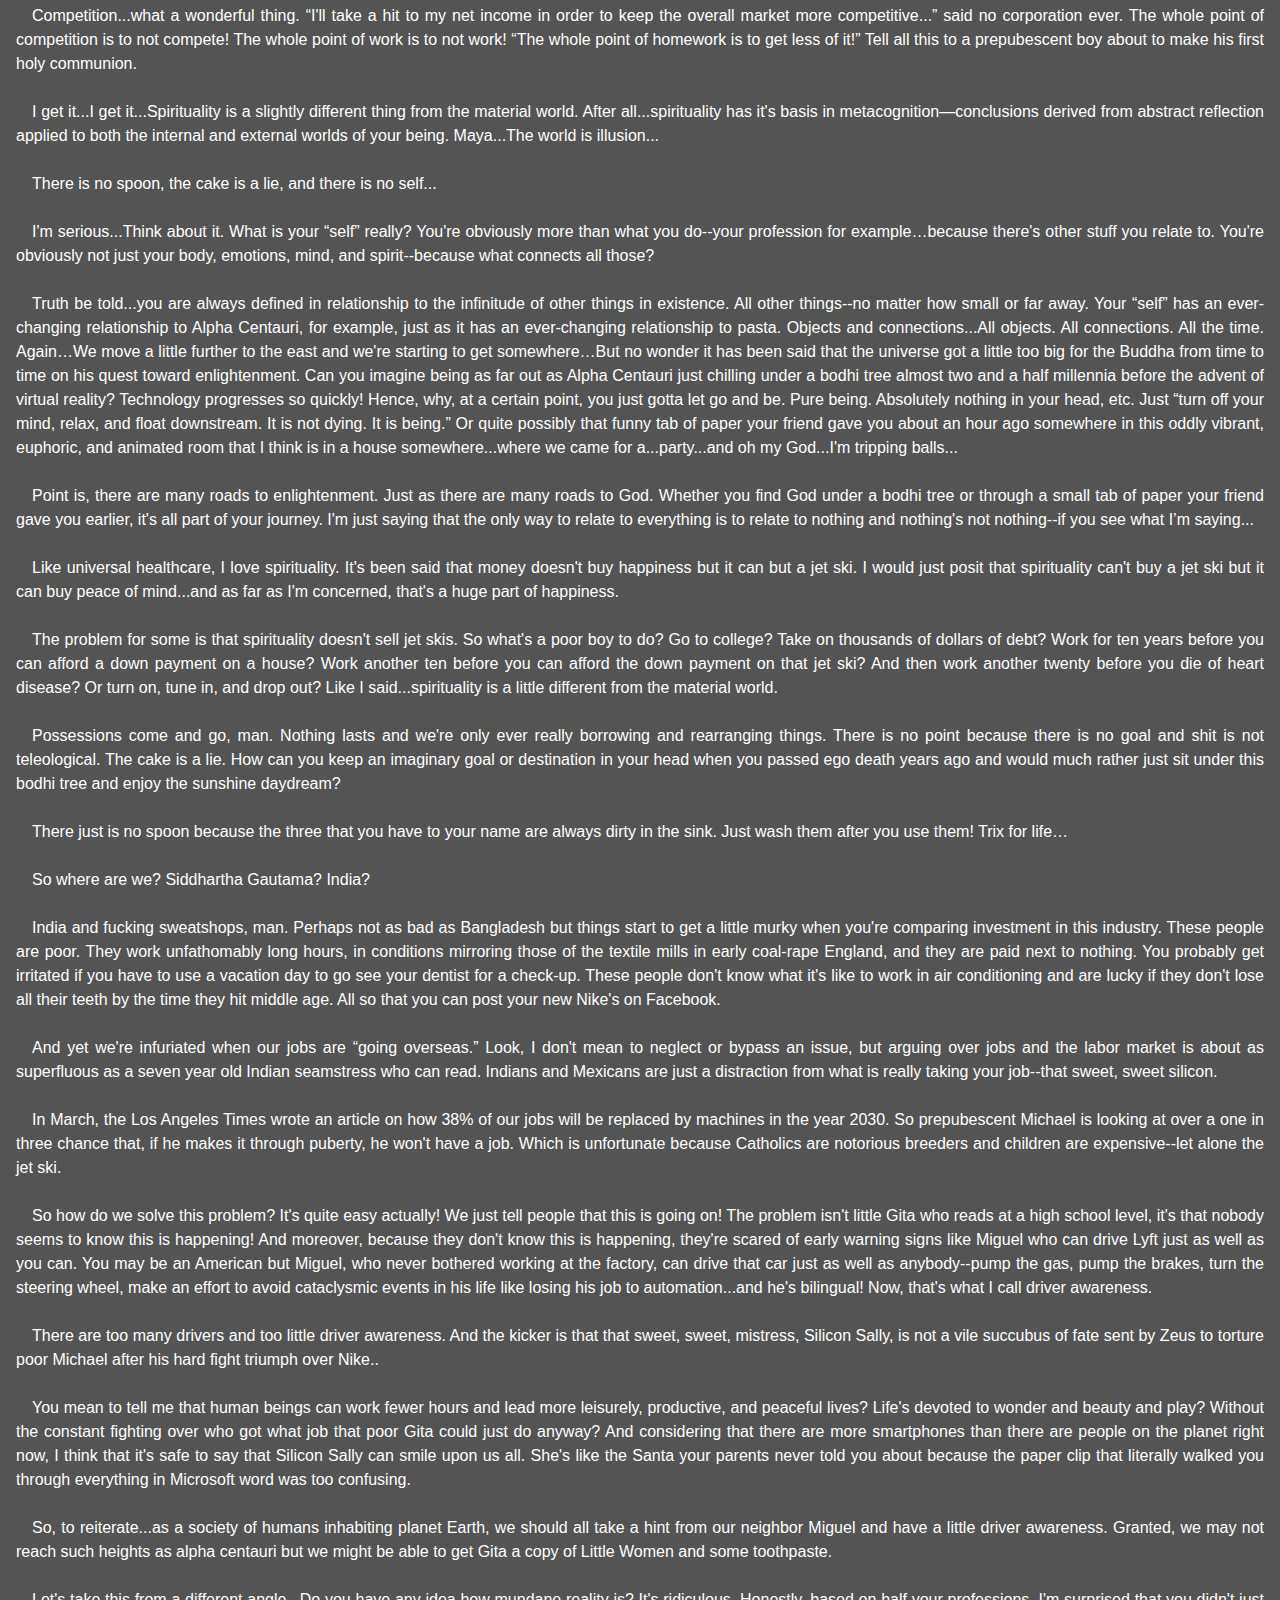
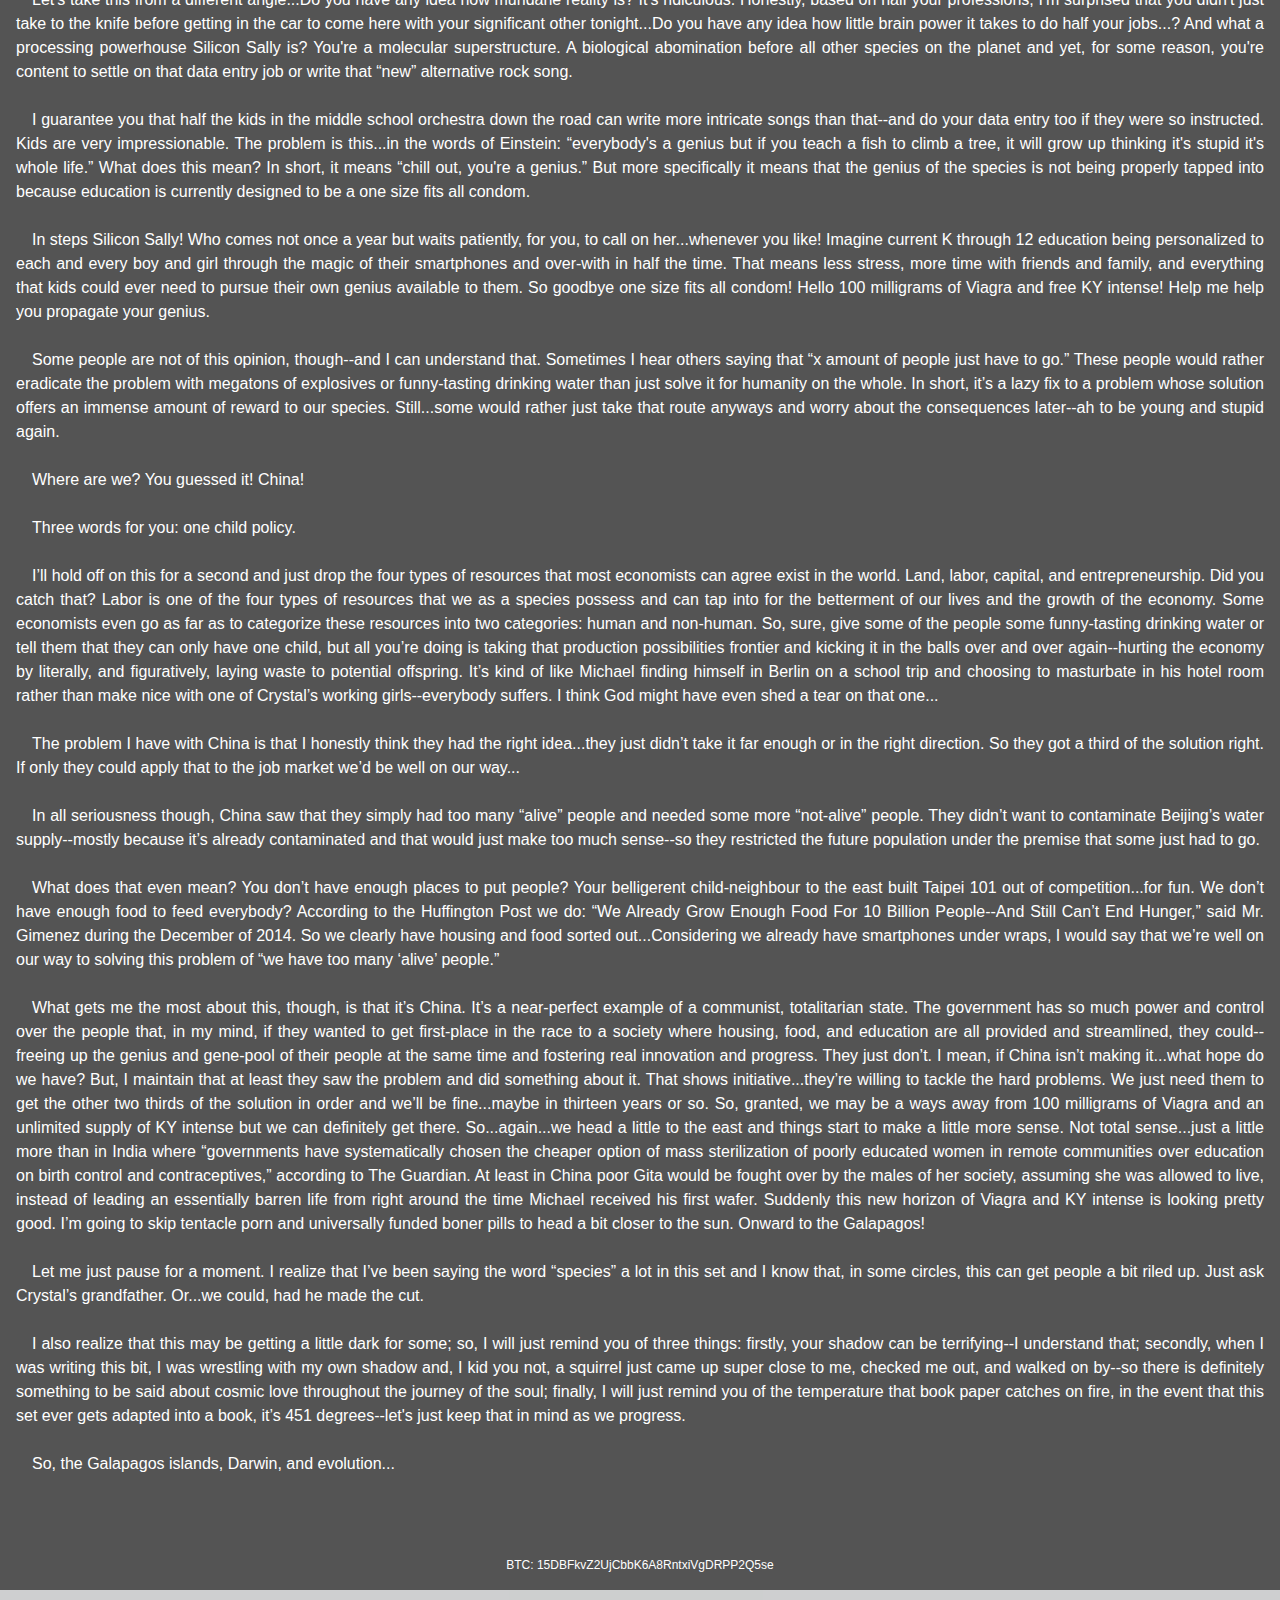
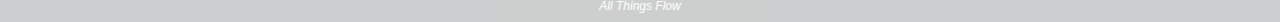
==== commit 3bc80f76: "Add files via upload" ====
--- a/2017DarkerThanMandelaVol1A.html
+++ b/2017DarkerThanMandelaVol1A.html
@@ -236,7 +236,7 @@
           </div>
         </div>
         <div class="article-content-0 column is-mobile is-gapless is-full" style="max-height: 3rem !important;">
-          <div class="article-content-0-title is-size-7" style="padding-left: 1rem;">
+          <div class="article-content-0-title is-size-7" style="padding: 1rem;">
             <p id="BTC">
               BTC: 15DBFkvZ2UjCbbK6A8RntxiVgDRPP2Q5se
             </p>
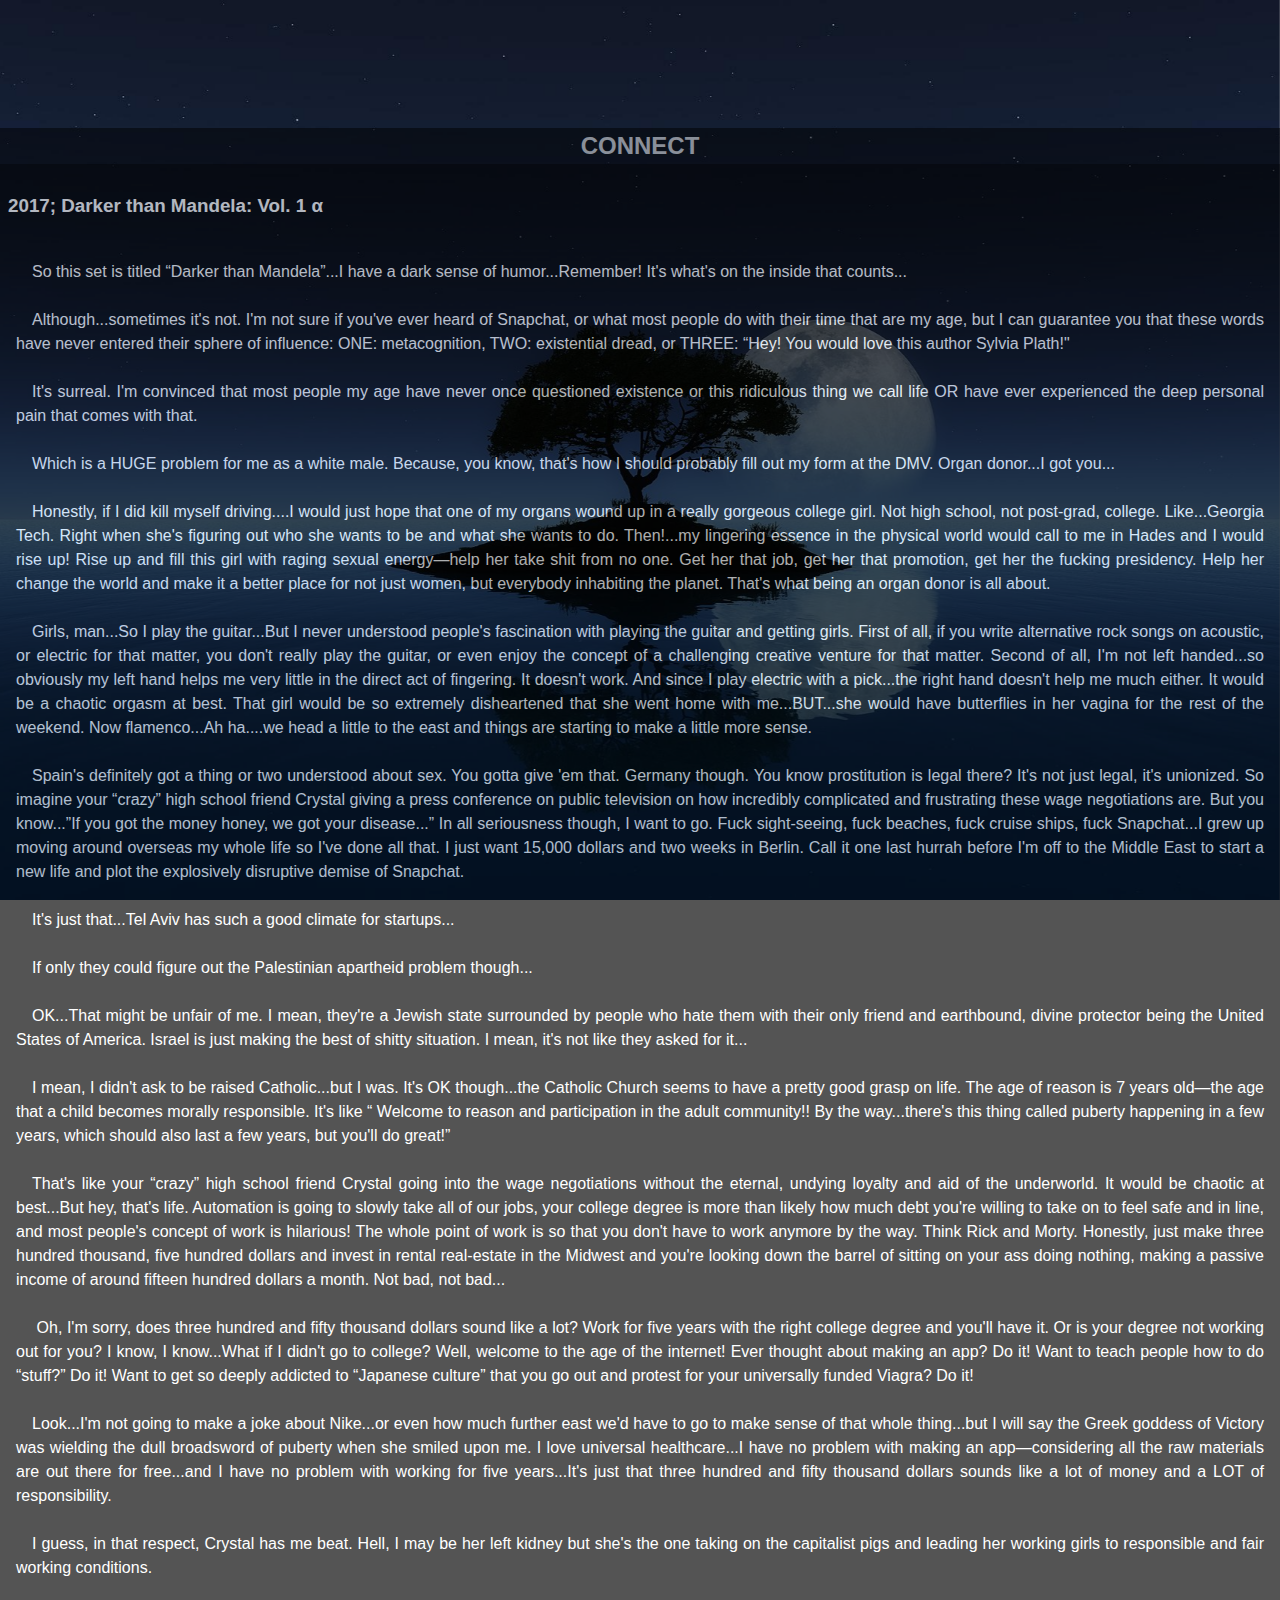
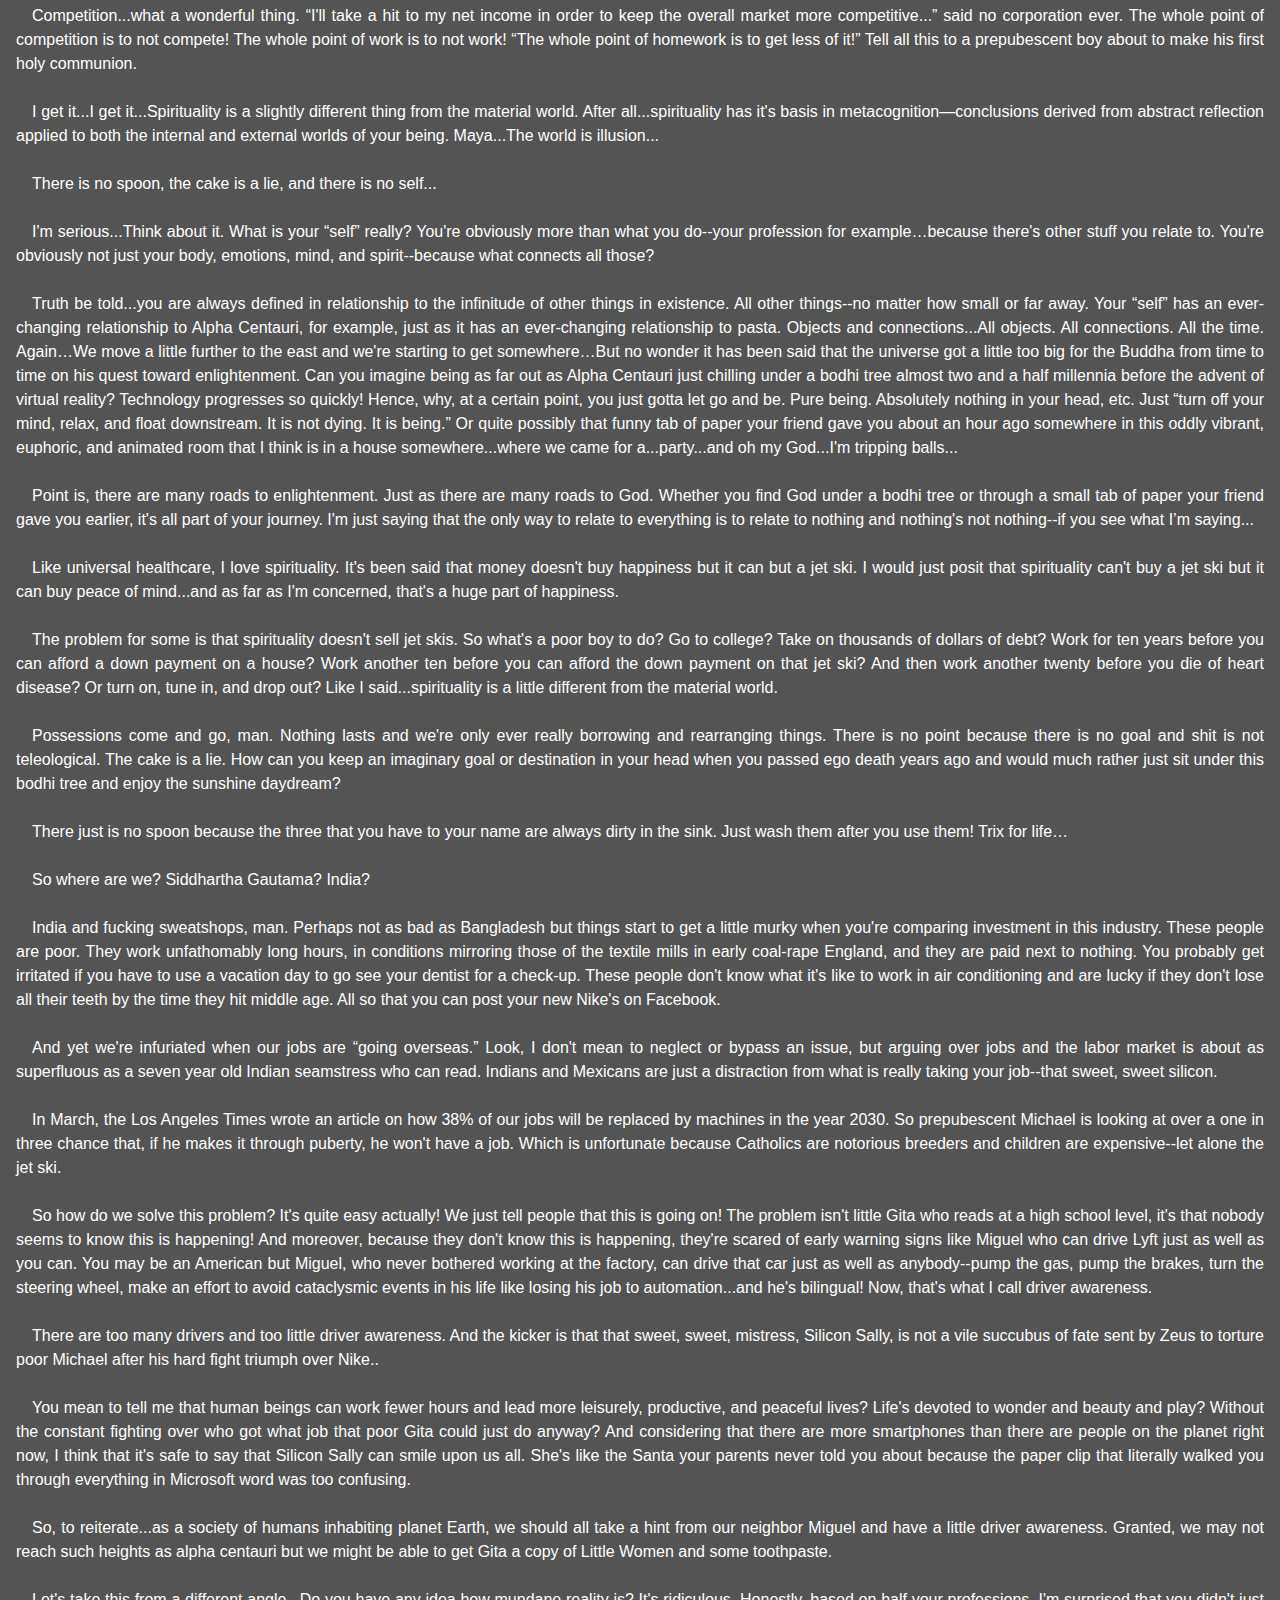
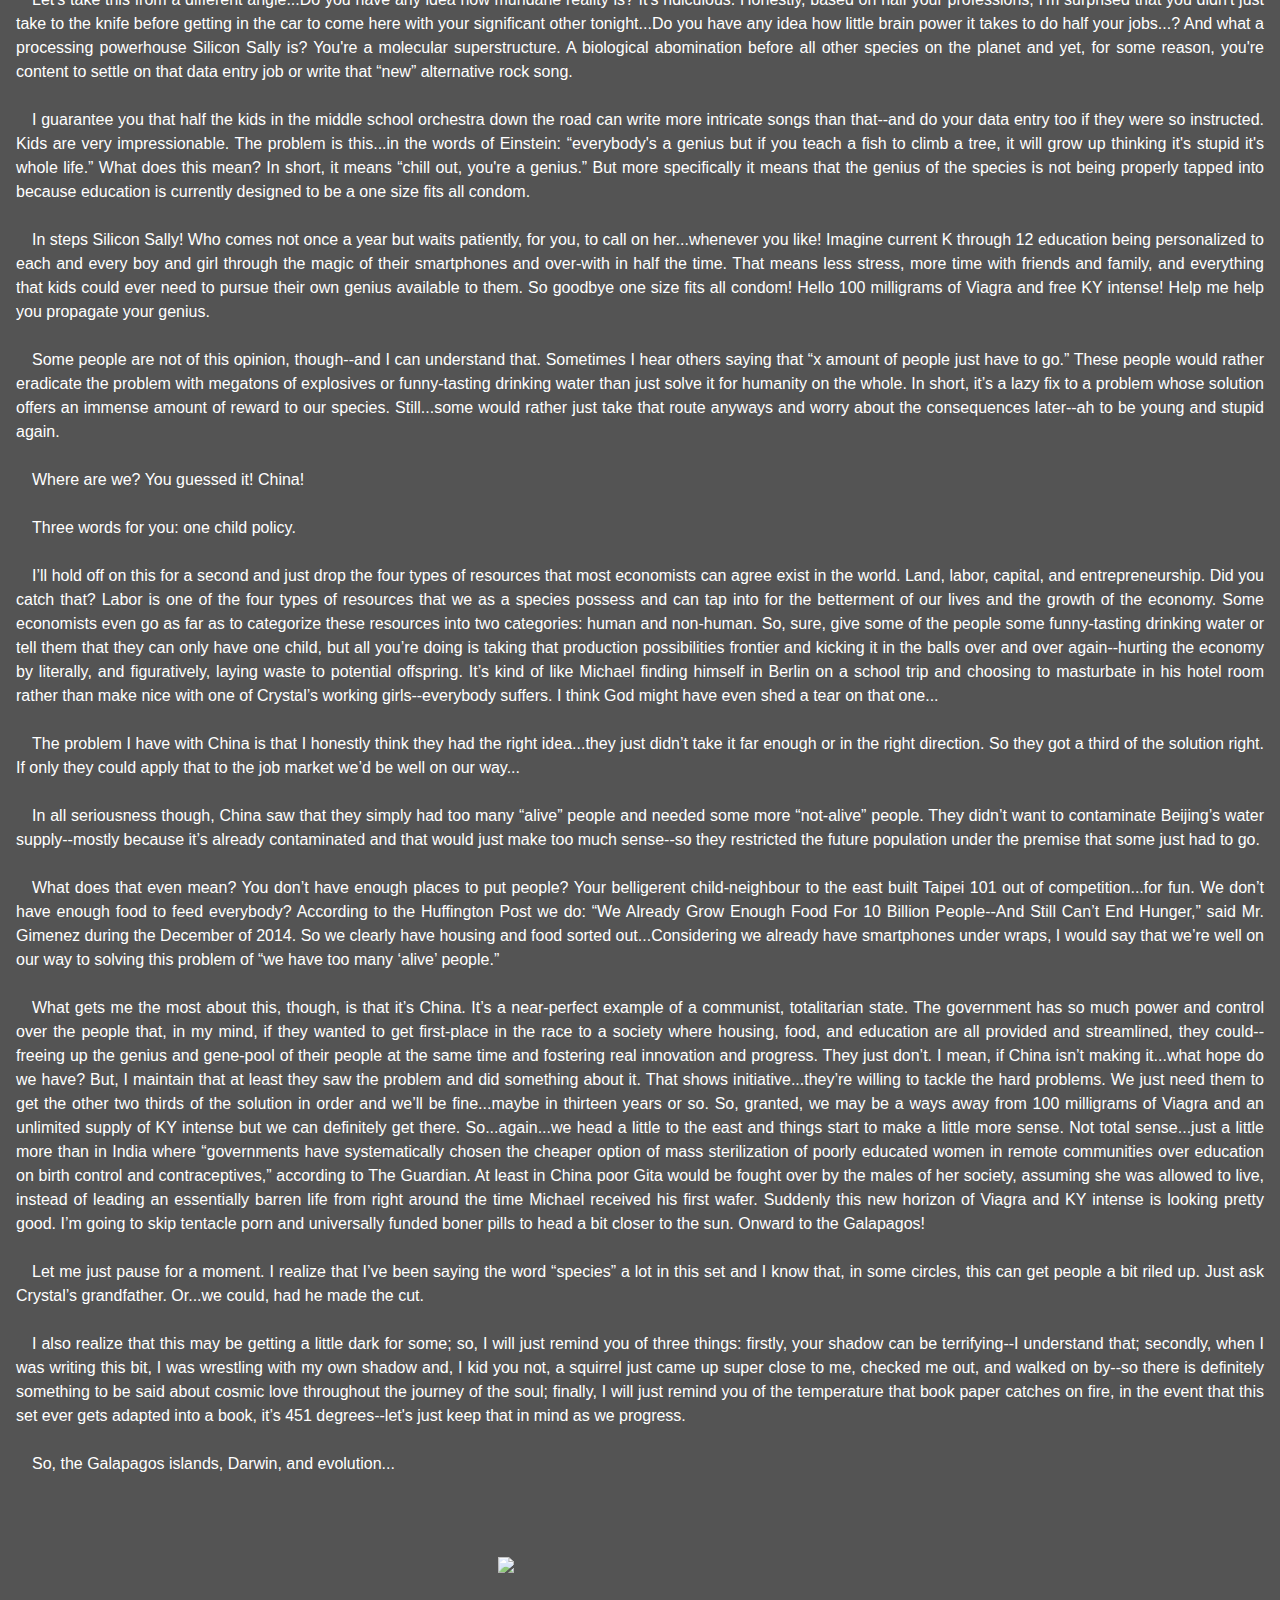
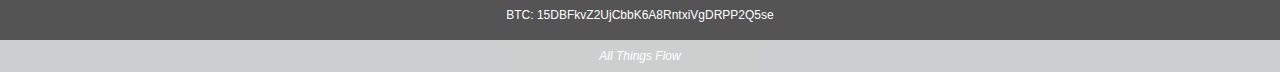
==== commit f82113c1: "Add files via upload" ====
--- a/2017DarkerThanMandelaVol1A.html
+++ b/2017DarkerThanMandelaVol1A.html
@@ -1,7 +1,7 @@
 <!DOCTYPE html>
 <html>
   <head>
-    <title>Psyberscenic\2017; Darker than Mandela: Vol. 1</title>
+    <title>Psyberscenic\2017; Darker than Mandela: Vol. 1 &alpha;</title>
     <link href="bulma-main.css" style="text/css" rel="stylesheet">
     <meta charset="utf-8">
     <meta name="viewport" content="width=device-width, initial-scale=1">
@@ -23,8 +23,8 @@
         </div>
         <div class="banner-main-menu-links-content column is-mobile is-gapless is-full" id="banner-main-menu-links-content-downloads">
           <p class="banner-main-menu-links-content-sub is-size-7">
-            <a href="mailto:downloads.allthingsflow@gmail.com" style="text-decoration:none !important; text-decoration:none; color: #FFFFFF;">
-              FOR DOWNLOADS
+            <a href="index.html" style="text-decoration:none !important; text-decoration:none; color: #FFFFFF;">
+              HOME
             </a>
           </p>
         </div>
@@ -70,7 +70,7 @@
           <div class="article-content-0-title is-size-7">
             <p class="article-content-0-title-content is-size7">
               <br />
-              <b>2017; Darker than Mandela: Vol. 1</b><br />
+              <b>2017; Darker than Mandela: Vol. 1 &alpha;</b><br />
             </p>
           </div>
           <div class="article-content-0-content is-size-7">
@@ -219,7 +219,7 @@
           </div>
         </div>
         <div class="article-content-0 column is-mobile is-gapless is-full" style="max-height: 3rem !important;">
-          <div class="article-content-0-title is-size-7" style="padding-left: 1rem;">
+          <div class="article-content-0-title share-buttons is-size-7" style="padding: 1rem !important;">
             <div class="a2a_kit a2a_kit_size_32 a2a_default_style">
               <a class="a2a_button_facebook"></a>
               <a class="a2a_button_twitter"></a>
@@ -236,6 +236,16 @@
           </div>
         </div>
         <div class="article-content-0 column is-mobile is-gapless is-full" style="max-height: 3rem !important;">
+          <div class="article-content-0-title share-buttons is-size-7" style="padding: 1rem !important;">
+            <form action="https://www.paypal.com/cgi-bin/webscr" method="post" target="_top">
+              <input type="hidden" name="cmd" value="_s-xclick">
+              <input type="hidden" name="hosted_button_id" value="N82V9UMB2VMYE">
+              <input type="image" src="https://www.paypalobjects.com/en_US/i/btn/btn_donate_SM.gif" border="0" name="submit" alt="PayPal - The safer, easier way to pay online!">
+              <img alt="" border="0" src="https://www.paypalobjects.com/en_US/i/scr/pixel.gif" width="1" height="1">
+            </form>
+          </div>
+        </div>
+        <div class="article-content-0 column is-mobile is-gapless is-full" style="max-height: 3rem !important;">
           <div class="article-content-0-title is-size-7" style="padding: 1rem;">
             <p id="BTC">
               BTC: 15DBFkvZ2UjCbbK6A8RntxiVgDRPP2Q5se
